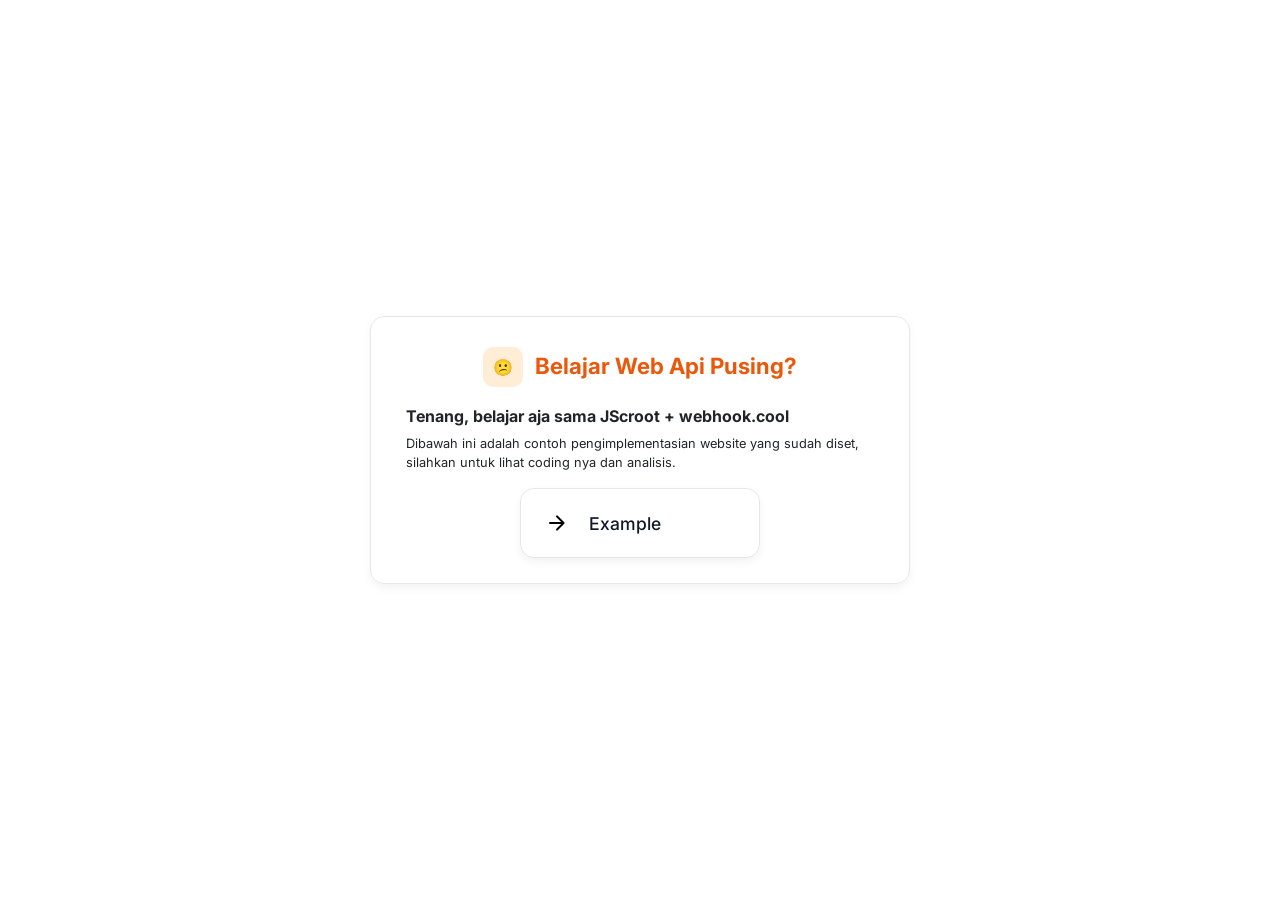
==== index.html @ fc3b59c4 "first commit" ====
<!DOCTYPE html>
<html lang="en">
<head>
    <meta charset="UTF-8">
    <meta name="viewport" content="width=device-width, initial-scale=1.0">
    <title>Learn API Dengan Mudah</title>
    <link href="style.css" rel="stylesheet">
</head>
<body>

    <div style="display: flex; flex-direction: column; justify-content: center; height: 100vh; width: 100%; align-items: center;">
        <!-- content card type -->
        <div class="card-content" data-aos="fade-up" style="margin: 20px 20px;">
            <div class="card-content-header" style="justify-content: center">
                <span class="orange-color">
                😕
                </span>
                <h1 class="orange-text">Belajar Web Api Pusing?</h1>
            </div>
            <div class="card-content-body">
                <h2>Tenang, belajar aja sama JScroot + webhook.cool</h2>
                <p>Dibawah ini adalah contoh pengimplementasian website yang sudah diset, silahkan untuk lihat coding nya dan analisis.</p>
                    <div style="display:flex; width: 100%; justify-content: center;">
                        <button class="card-menu bg-hover-o" onclick="window.location.href='./example'">
                            <span class="material-symbols-rounded white-color">
                                arrow_forward
                            </span>
                            <h1>Example</h1>
                        </button>
                    </div>
            </div>
        </div>
    </div>


    <!-- Script Ref -->
    <!-- Bootstrap Script -->
    <script src="https://cdn.jsdelivr.net/npm/bootstrap@5.3.3/dist/js/bootstrap.bundle.min.js"></script>

    <!-- AOS Script -->
    <script src="https://unpkg.com/aos@2.3.1/dist/aos.js"></script>
    <script>
        AOS.init({
        easing: 'ease-out',
        duration: 800,
        once: true
        });
    </script>

</body>
</html>
---- style.css ----
/* =========================================================
   IMPORTS
   ========================================================= */

/* Google Fonts */
@import url('https://fonts.googleapis.com/css2?family=Open+Sans:wght@300..800&family=Signika:wght@300..700&family=Inter:wght@100..900&display=swap');

/* Bootstrap 5.3.3 */
@import url('https://cdn.jsdelivr.net/npm/bootstrap@5.3.3/dist/css/bootstrap.min.css');

/* Material Symbols Rounded */
@import url('https://fonts.googleapis.com/css2?family=Material+Symbols+Rounded:opsz,wght,FILL,GRAD@20..48,100..700,0..1,-50..200');

/* AOS (Animate On Scroll) */
@import url('https://unpkg.com/aos@2.3.1/dist/aos.css');


/* =========================================================
   GLOBAL BASE
   ========================================================= */

html, body {
    overflow: hidden;
    margin: 0px;
    padding: 0px;
    display: flex;
    flex-wrap: wrap;
    font-family: 'Inter', sans-serif;
    width: 100%;
}


/* =========================================================
   ROOT VARIABLES (COLOR SYSTEM)
   ========================================================= */

:root {
    /* Base */
    --white: #ffffff;
    --black: #111827;

    /* Borders */
    --border: #e5e7eb;
    --border-hover:  #d1d5db;

    /* Purple */
    --purple-bg: #eef2ff;
    --purple-color: #4f46e5;

    /* Blue */
    --blue-bg: #e0f2fe;
    --blue-color: #0284c7;

    /* Green */
    --green-bg: #dcfce7;
    --green-color: #16a34a;

    /* Red */
    --red-bg: #fee2e2;
    --red-color: #dc2626;

    /* Orange */
    --orange-bg: #ffedd5;
    --orange-color: #ea580c;
}


/* =========================================================
   COLOR UTILITIES (BACKGROUND)
   ========================================================= */

.blue-color { background: var(--blue-bg); color: var(--blue-color); }
.purple-color { background: var(--purple-bg); color: var(--purple-color); }
.green-color { background: var(--green-bg); color: var(--green-color); }
.red-color { background: var(--red-bg); color: var(--red-color); }
.orange-color { background: var(--orange-bg); color: var(--orange-color); }
.white-color { background: var(--white); }


/* =========================================================
   COLOR UTILITIES (TEXT)
   ========================================================= */

.purple-text { color: var(--purple-color); }
.blue-text { color: var(--blue-color); }
.green-text { color: var(--green-color); }
.red-text { color: var(--red-color); }
.orange-text { color: var(--orange-color); }
.white-text { background: var(--white); }
.black-text { background: var(--black); }


/* =========================================================
   CARD MENU COMPONENT
   ========================================================= */

/* Container */
.card-menu {
    display: flex;
    align-items: center;
    gap: 12px;
    width: 240px;
    height: fit-content;
    padding: 14px 16px;
    background: var(--white);
    border-radius: 14px;
    border: 1px solid var(--border);
    box-shadow: 0 4px 10px rgba(0,0,0,0.05);
    cursor: pointer;
    transition: all 0.2s ease;
}

/* Hover */
.card-menu:hover {
    transform: translateY(-3px);
    box-shadow: 0 10px 20px rgba(0,0,0,0.08);
    border-color: var(--border-hover);
}

/* Icon */
.card-menu span {
    display: flex;
    align-items: center;
    justify-content: center;
    width: 40px;
    height: 40px;
    border-radius: 10px;
}

/* Title */
.card-menu h1 {
    font-size: 1.1rem;
    font-weight: 500;
    color: var(--black);
    margin: 0;
}


/* =========================================================
   HOVER COLOR VARIANTS
   ========================================================= */

.bg-hover-p:hover { background-color: var(--purple-bg); color: var(--purple-color); }
.bg-hover-p:hover h1 { color: var(--purple-color); }

.bg-hover-b:hover { background: var(--blue-bg); color: var(--blue-color); }
.bg-hover-b:hover h1 { color: var(--blue-color); }

.bg-hover-g:hover { background: var(--green-bg); color: var(--green-color); }
.bg-hover-g:hover h1 { color: var(--green-color); }

.bg-hover-r:hover { background: var(--red-bg); color: var(--red-color); }
.bg-hover-r:hover h1 { color: var(--red-color); }

.bg-hover-o:hover { background: var(--orange-bg); color: var(--orange-color); }
.bg-hover-o:hover h1 { color: var(--orange-color); }


/* =========================================================
   ACTIVE COLOR STATES
   ========================================================= */

.bg-active-p { background-color: var(--purple-bg); color: var(--purple-color); }
.bg-active-p h1 { color: var(--purple-color); }

.bg-active-b { background: var(--blue-bg); color: var(--blue-color); }
.bg-active-b h1 { color: var(--blue-color); }

.bg-active-g { background: var(--green-bg); color: var(--green-color); }
.bg-active-g h1 { color: var(--green-color); }

.bg-active-r { background: var(--red-bg); color: var(--red-color); }
.bg-active-r h1 { color: var(--red-color); }

.bg-active-o { background: var(--orange-bg); color: var(--orange-color); }
.bg-active-o h1 { color: var(--orange-color); }


/* =========================================================
   SIDEBAR
   ========================================================= */

.sidebar {
    display: flex;
    flex-direction: column;
    width: fit-content;
    border-radius: 14px;
    border: 1px solid var(--border);
    gap: 20px;
    padding: 40px 30px;
}

/* Sidebar Menu (inherits card-menu styles) */
.sidebar-menu {
    display: flex;
    align-items: center;
    gap: 12px;
    width: 240px;
    height: fit-content;
    padding: 14px 16px;
    background: var(--white);
    border-radius: 14px;
    border: 1px solid var(--border);
    box-shadow: 0 4px 10px rgba(0,0,0,0.05);
    cursor: pointer;
    transition: all 0.2s ease;
}


/* =========================================================
   UTILITIES
   ========================================================= */

.bg-invert {
    background: var(--white);
    padding: 20px 20px;
    border-radius: 20px;
    color: var(--black)
}


/* =========================================================
   CARD CONTENT COMPONENT
   ========================================================= */

.card-content {
    max-width: 540px;
    height: fit-content;
    padding: 25px 35px;
    border-radius: 14px;
    border: 1px solid var(--border);
    box-shadow: 0 4px 10px rgba(0,0,0,0.05);
    transition: all 0.2s ease;
}

.card-content-header {
    display: flex;
    align-items: center;
    gap: 12px;
    padding: 5px 0px 20px 0px;
}

/* Icon */
.card-content-header span {
    display: flex;
    align-items: center;
    justify-content: center;
    width: 40px;
    height: 40px;
    border-radius: 10px;
}

/* Title */
.card-content-header h1 {
    font-size: 1.4rem;
    font-weight: 700;
    margin: 0;
}

/* Body */
.card-content-body h2 {
    font-weight: 700;
    font-size: 1rem;
}

.card-content-body p {
    font-weight: 400;
    font-size: 0.8rem;
}

.card-content-body.scrollable {
    max-height: 150px;
    overflow-y: auto;
    overflow-x: hidden;
}


/* =========================================================
   BADGE COMPONENT
   ========================================================= */

.badge-main {
    display: inline-block;
    padding: 8px 20px;
    border: 1px solid rgba(184, 184, 184, 0.2);
    background-color: rgba(255, 255, 255, 0.204);
    border-radius: 999px;
    backdrop-filter: blur(6px);
    -webkit-backdrop-filter: blur(6px);
    font-size: 14px;
    font-weight: 500;
}

.badge-main-dark {
    display: inline-block;
    padding: 8px 20px;
    border: 1px solid rgba(0, 0, 0, 0.464);
    background-color: rgba(10, 10, 10, 0.624);
    border-radius: 999px;
    backdrop-filter: blur(6px);
    -webkit-backdrop-filter: blur(6px);
    font-size: 14px;
    font-weight: 500;
}


/* =========================================================
   SEARCH BAR COMPONENT
   ========================================================= */

.search-bar {
    width: 340px;
    display: flex;
    align-items: center;
    gap: 10px;
    padding: 10px 14px;
    border-radius: 999px;
    background: #f5f5f5;
    transition: 0.2s ease;
}

.search-bar:hover { background: #eeeeee; }
.search-bar:focus-within { background: #eaeaea; }

.search-bar .icon {
    font-size: 20px;
    color: #666;
}

.search-bar input {
    border: none;
    outline: none;
    background: transparent;
    flex: 1;
    font-size: 14px;
    color: #222;
}

.search-bar input::placeholder {
    color: #999;
}


/* =========================================================
   TAG COMPONENT
   ========================================================= */

.tag-main {
    display: flex;
    flex-wrap: wrap;
    gap: 10px;
    font-family: system-ui, sans-serif;
}

.tag {
    padding: 6px 12px;
    border-radius: 999px;
    font-size: 13px;
    background: #f3f3f3;
    color: #555;
    border: 1px solid transparent;
    cursor: pointer;
    transition: 0.15s ease;
    user-select: none;
}

.tag:hover { background: #e9e9e9; }

/* Active */
.tag[data-state="on"] {
    background: #111;
    color: #fff;
}

/* Disabled */
.tag[data-state="disabled"] {
    background: #f5f5f5;
    color: #bdbdbd;
    cursor: not-allowed;
    pointer-events: none;
}

/* Click animation */
.tag:active {
    transform: scale(0.96);
}
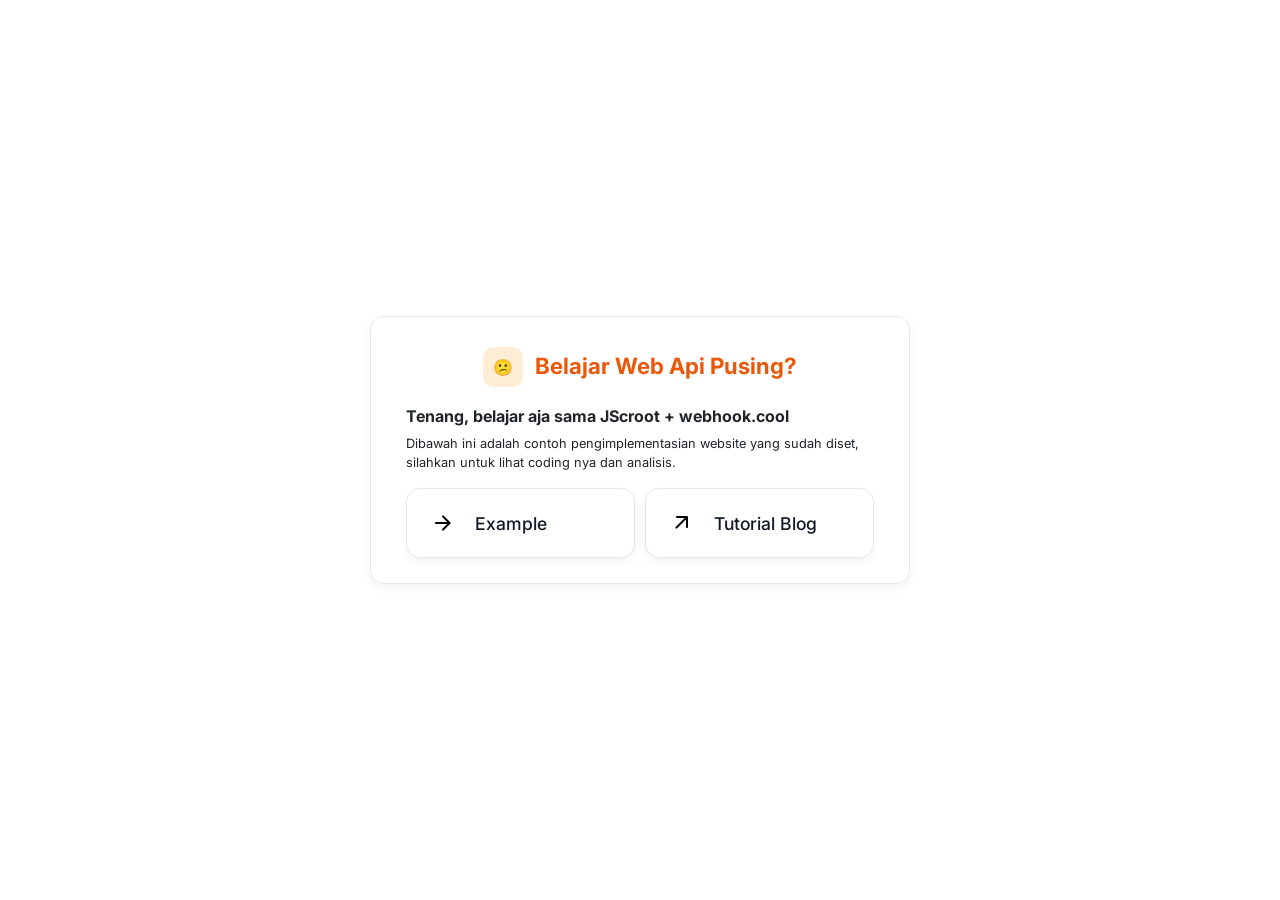
==== commit 2026e90d: "fix tambahan link" ====
--- a/index.html
+++ b/index.html
@@ -20,13 +20,20 @@
             <div class="card-content-body">
                 <h2>Tenang, belajar aja sama JScroot + webhook.cool</h2>
                 <p>Dibawah ini adalah contoh pengimplementasian website yang sudah diset, silahkan untuk lihat coding nya dan analisis.</p>
-                    <div style="display:flex; width: 100%; justify-content: center;">
+                    <div style="display: flex; width: 100%; justify-content: center; gap: 10px;">
                         <button class="card-menu bg-hover-o" onclick="window.location.href='./example'">
                             <span class="material-symbols-rounded white-color">
                                 arrow_forward
                             </span>
                             <h1>Example</h1>
                         </button>
+                        <button class="card-menu bg-hover-b" onclick="window.open('https://media.digitalbdg.ac.id/2026/04/belajar-web-api-jadi-gampang-contoh.html', '_blank')">
+                            <span class="material-symbols-rounded white-color">
+                                arrow_outward
+                            </span>
+                            <h1>Tutorial Blog</h1>
+                        </button>
+
                     </div>
             </div>
         </div>
